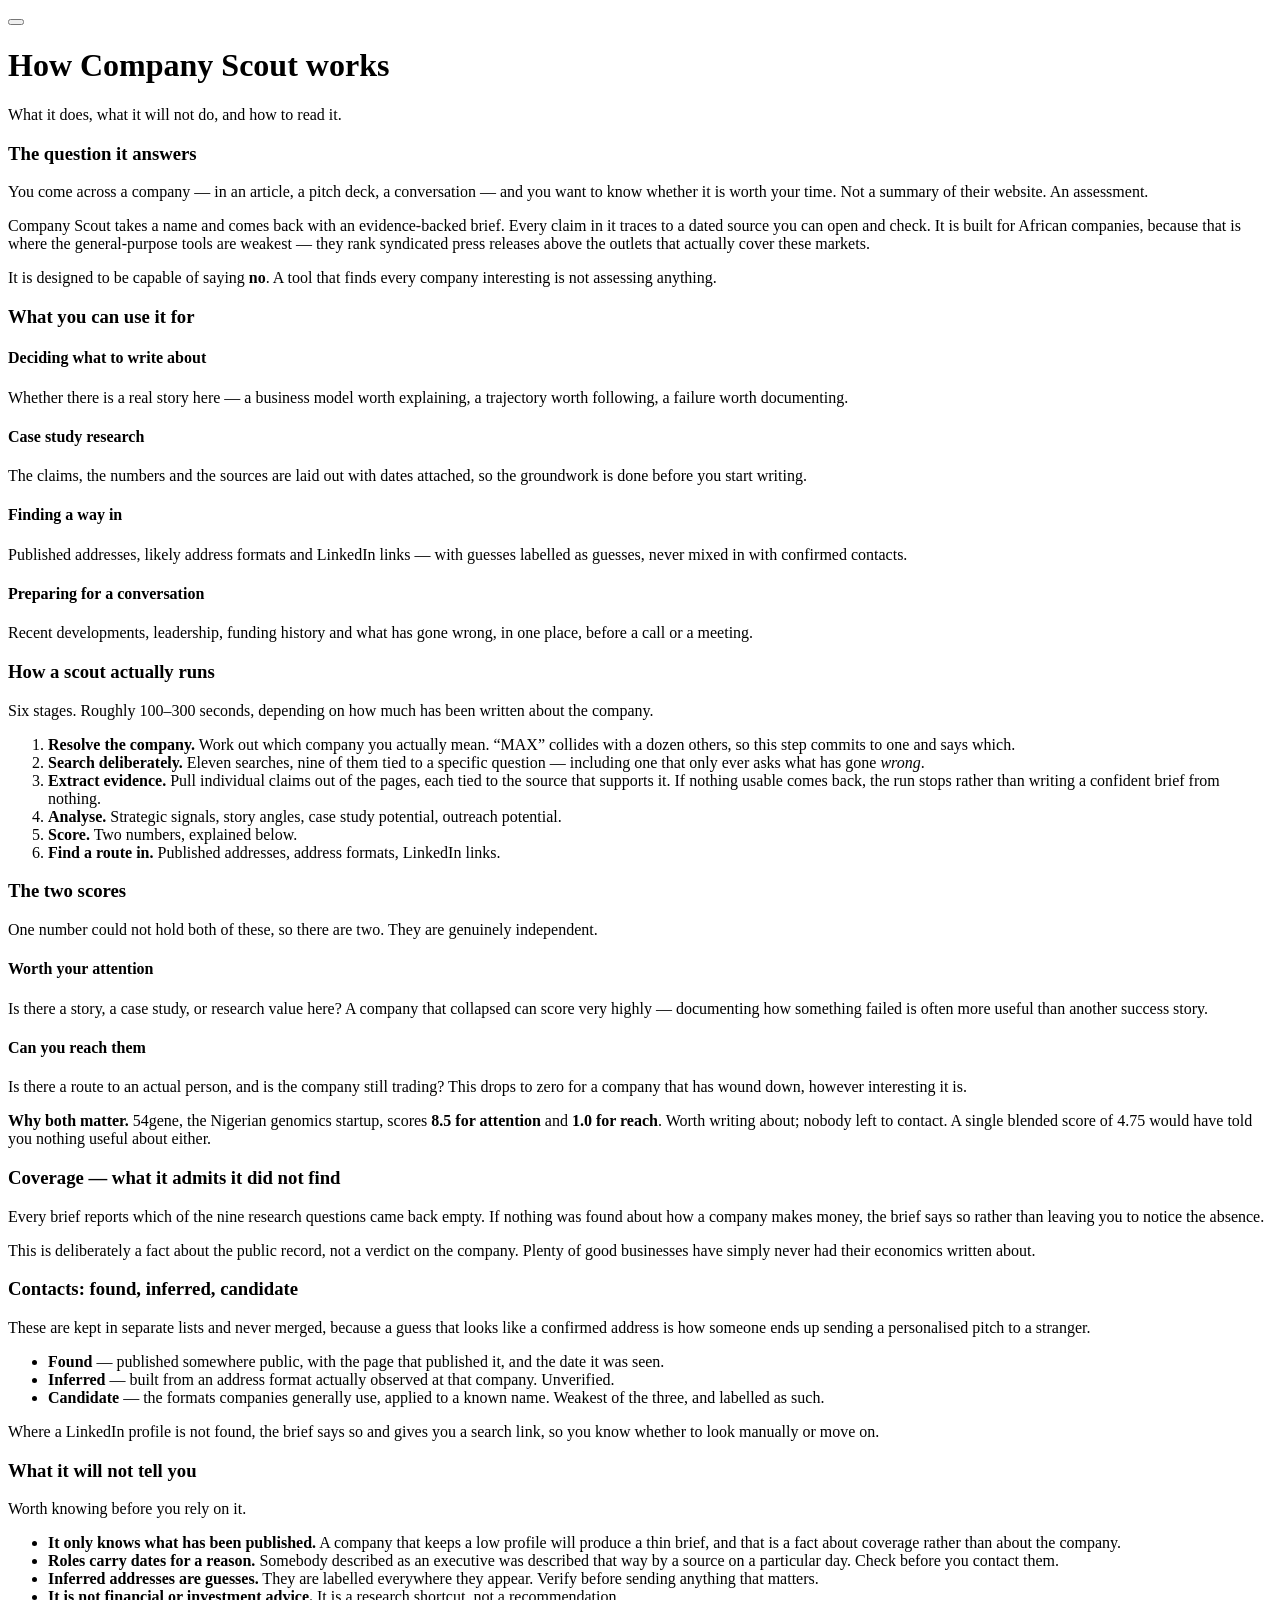
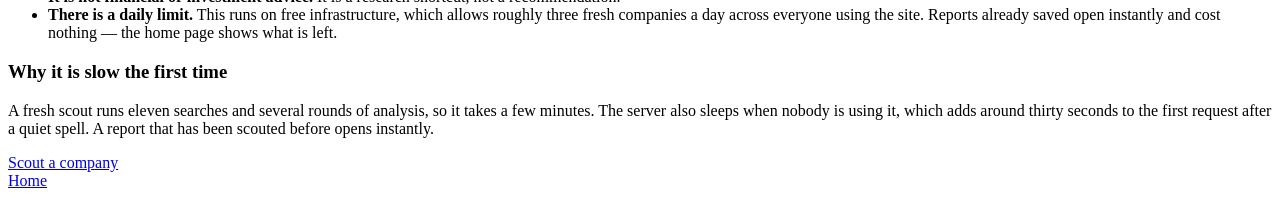
==== frontend/about.html @ 528cb08d "feat: an About page, and a label that stopped being ambiguous 'How the product works' is one of the " ====
<!DOCTYPE html>
<html lang="en">
<head>
    <meta charset="UTF-8">
    <meta name="viewport" content="width=device-width, initial-scale=1.0">
    <title>How Company Scout works</title>
    <meta name="description" content="What Company Scout does, how it researches a company, how to read its scores, and what it cannot tell you.">
    <link rel="icon" href="/static/favicon.svg" type="image/svg+xml">

    <meta property="og:type" content="website">
    <meta property="og:site_name" content="Company Scout">
    <meta property="og:title" content="How Company Scout works">
    <meta property="og:description" content="What Company Scout does, how it researches a company, and what it cannot tell you.">
    <meta property="og:image" content="https://scout.yeboah.works/static/og-image.png">
    <meta property="og:url" content="https://scout.yeboah.works/about">

    <link rel="stylesheet" href="/static/styles.css">
    <script>
        // Applied before first paint so the page never flashes the wrong theme.
        try {
            var saved = localStorage.getItem('scout-theme');
            if (saved === 'light' || saved === 'dark') {
                document.documentElement.setAttribute('data-theme', saved);
            }
        } catch (e) {}
    </script>
</head>
<body>
    <div id="app">
        <header class="header">
            <button
                id="theme-toggle"
                class="theme-toggle"
                type="button"
                title="Switch between light and dark"
                aria-label="Switch between light and dark"
            ></button>
            <h1 class="logo">How Company Scout works</h1>
            <p class="tagline">What it does, what it will not do, and how to read it.</p>
        </header>

        <div class="prose">
            <section class="section">
                <h3>The question it answers</h3>
                <p>
                    You come across a company &mdash; in an article, a pitch deck, a
                    conversation &mdash; and you want to know whether it is worth
                    your time. Not a summary of their website. An assessment.
                </p>
                <p>
                    Company Scout takes a name and comes back with an
                    evidence-backed brief. Every claim in it traces to a dated
                    source you can open and check. It is built for African
                    companies, because that is where the general-purpose tools
                    are weakest &mdash; they rank syndicated press releases above
                    the outlets that actually cover these markets.
                </p>
                <p>
                    It is designed to be capable of saying <strong>no</strong>.
                    A tool that finds every company interesting is not
                    assessing anything.
                </p>
            </section>

            <section class="section">
                <h3>What you can use it for</h3>
                <div class="use-grid">
                    <div class="use-card">
                        <h4>Deciding what to write about</h4>
                        <p>
                            Whether there is a real story here &mdash; a business
                            model worth explaining, a trajectory worth following,
                            a failure worth documenting.
                        </p>
                    </div>
                    <div class="use-card">
                        <h4>Case study research</h4>
                        <p>
                            The claims, the numbers and the sources are laid out
                            with dates attached, so the groundwork is done before
                            you start writing.
                        </p>
                    </div>
                    <div class="use-card">
                        <h4>Finding a way in</h4>
                        <p>
                            Published addresses, likely address formats and
                            LinkedIn links &mdash; with guesses labelled as guesses,
                            never mixed in with confirmed contacts.
                        </p>
                    </div>
                    <div class="use-card">
                        <h4>Preparing for a conversation</h4>
                        <p>
                            Recent developments, leadership, funding history and
                            what has gone wrong, in one place, before a call or a
                            meeting.
                        </p>
                    </div>
                </div>
            </section>

            <section class="section">
                <h3>How a scout actually runs</h3>
                <p class="section-subtitle">
                    Six stages. Roughly 100&ndash;300 seconds, depending on how much
                    has been written about the company.
                </p>
                <ol class="steps-list">
                    <li>
                        <strong>Resolve the company.</strong> Work out which
                        company you actually mean. &ldquo;MAX&rdquo; collides with a
                        dozen others, so this step commits to one and says which.
                    </li>
                    <li>
                        <strong>Search deliberately.</strong> Eleven searches,
                        nine of them tied to a specific question &mdash; including
                        one that only ever asks what has gone <em>wrong</em>.
                    </li>
                    <li>
                        <strong>Extract evidence.</strong> Pull individual claims
                        out of the pages, each tied to the source that supports
                        it. If nothing usable comes back, the run stops rather
                        than writing a confident brief from nothing.
                    </li>
                    <li>
                        <strong>Analyse.</strong> Strategic signals, story angles,
                        case study potential, outreach potential.
                    </li>
                    <li>
                        <strong>Score.</strong> Two numbers, explained below.
                    </li>
                    <li>
                        <strong>Find a route in.</strong> Published addresses,
                        address formats, LinkedIn links.
                    </li>
                </ol>
            </section>

            <section class="section">
                <h3>The two scores</h3>
                <p>
                    One number could not hold both of these, so there are two.
                    They are genuinely independent.
                </p>
                <div class="score-explain">
                    <div class="score-explain-card">
                        <h4>Worth your attention</h4>
                        <p>
                            Is there a story, a case study, or research value
                            here? A company that collapsed can score very highly
                            &mdash; documenting how something failed is often more
                            useful than another success story.
                        </p>
                    </div>
                    <div class="score-explain-card">
                        <h4>Can you reach them</h4>
                        <p>
                            Is there a route to an actual person, and is the
                            company still trading? This drops to zero for a
                            company that has wound down, however interesting it
                            is.
                        </p>
                    </div>
                </div>
                <p class="callout">
                    <strong>Why both matter.</strong> 54gene, the Nigerian
                    genomics startup, scores <strong>8.5 for attention</strong> and
                    <strong>1.0 for reach</strong>. Worth writing about; nobody
                    left to contact. A single blended score of 4.75 would have
                    told you nothing useful about either.
                </p>
            </section>

            <section class="section">
                <h3>Coverage &mdash; what it admits it did not find</h3>
                <p>
                    Every brief reports which of the nine research questions came
                    back empty. If nothing was found about how a company makes
                    money, the brief says so rather than leaving you to notice
                    the absence.
                </p>
                <p>
                    This is deliberately a fact about the public record, not a
                    verdict on the company. Plenty of good businesses have simply
                    never had their economics written about.
                </p>
            </section>

            <section class="section">
                <h3>Contacts: found, inferred, candidate</h3>
                <p>
                    These are kept in separate lists and never merged, because a
                    guess that looks like a confirmed address is how someone ends
                    up sending a personalised pitch to a stranger.
                </p>
                <ul class="tier-list">
                    <li>
                        <strong>Found</strong> &mdash; published somewhere public,
                        with the page that published it, and the date it was seen.
                    </li>
                    <li>
                        <strong>Inferred</strong> &mdash; built from an address
                        format actually observed at that company. Unverified.
                    </li>
                    <li>
                        <strong>Candidate</strong> &mdash; the formats companies
                        generally use, applied to a known name. Weakest of the
                        three, and labelled as such.
                    </li>
                </ul>
                <p>
                    Where a LinkedIn profile is not found, the brief says so and
                    gives you a search link, so you know whether to look manually
                    or move on.
                </p>
            </section>

            <section class="section">
                <h3>What it will not tell you</h3>
                <p class="section-subtitle">
                    Worth knowing before you rely on it.
                </p>
                <ul class="limits-list">
                    <li>
                        <strong>It only knows what has been published.</strong> A
                        company that keeps a low profile will produce a thin
                        brief, and that is a fact about coverage rather than
                        about the company.
                    </li>
                    <li>
                        <strong>Roles carry dates for a reason.</strong> Somebody
                        described as an executive was described that way by a
                        source on a particular day. Check before you contact them.
                    </li>
                    <li>
                        <strong>Inferred addresses are guesses.</strong> They are
                        labelled everywhere they appear. Verify before sending
                        anything that matters.
                    </li>
                    <li>
                        <strong>It is not financial or investment advice.</strong>
                        It is a research shortcut, not a recommendation.
                    </li>
                    <li>
                        <strong>There is a daily limit.</strong> This runs on free
                        infrastructure, which allows roughly three fresh companies
                        a day across everyone using the site. Reports already
                        saved open instantly and cost nothing &mdash; the home page
                        shows what is left.
                    </li>
                </ul>
            </section>

            <section class="section">
                <h3>Why it is slow the first time</h3>
                <p>
                    A fresh scout runs eleven searches and several rounds of
                    analysis, so it takes a few minutes. The server also sleeps
                    when nobody is using it, which adds around thirty seconds to
                    the first request after a quiet spell. A report that has been
                    scouted before opens instantly.
                </p>
            </section>

            <div class="about-actions">
                <a class="scout-btn about-cta" href="/">Scout a company</a>
            </div>
        </div>
    </div>

    <footer class="site-footer">
        <a class="footer-link" href="/">Home</a>
    </footer>

    <script src="/static/js/core.js"></script>
    <script src="/static/js/theme.js"></script>
</body>
</html>
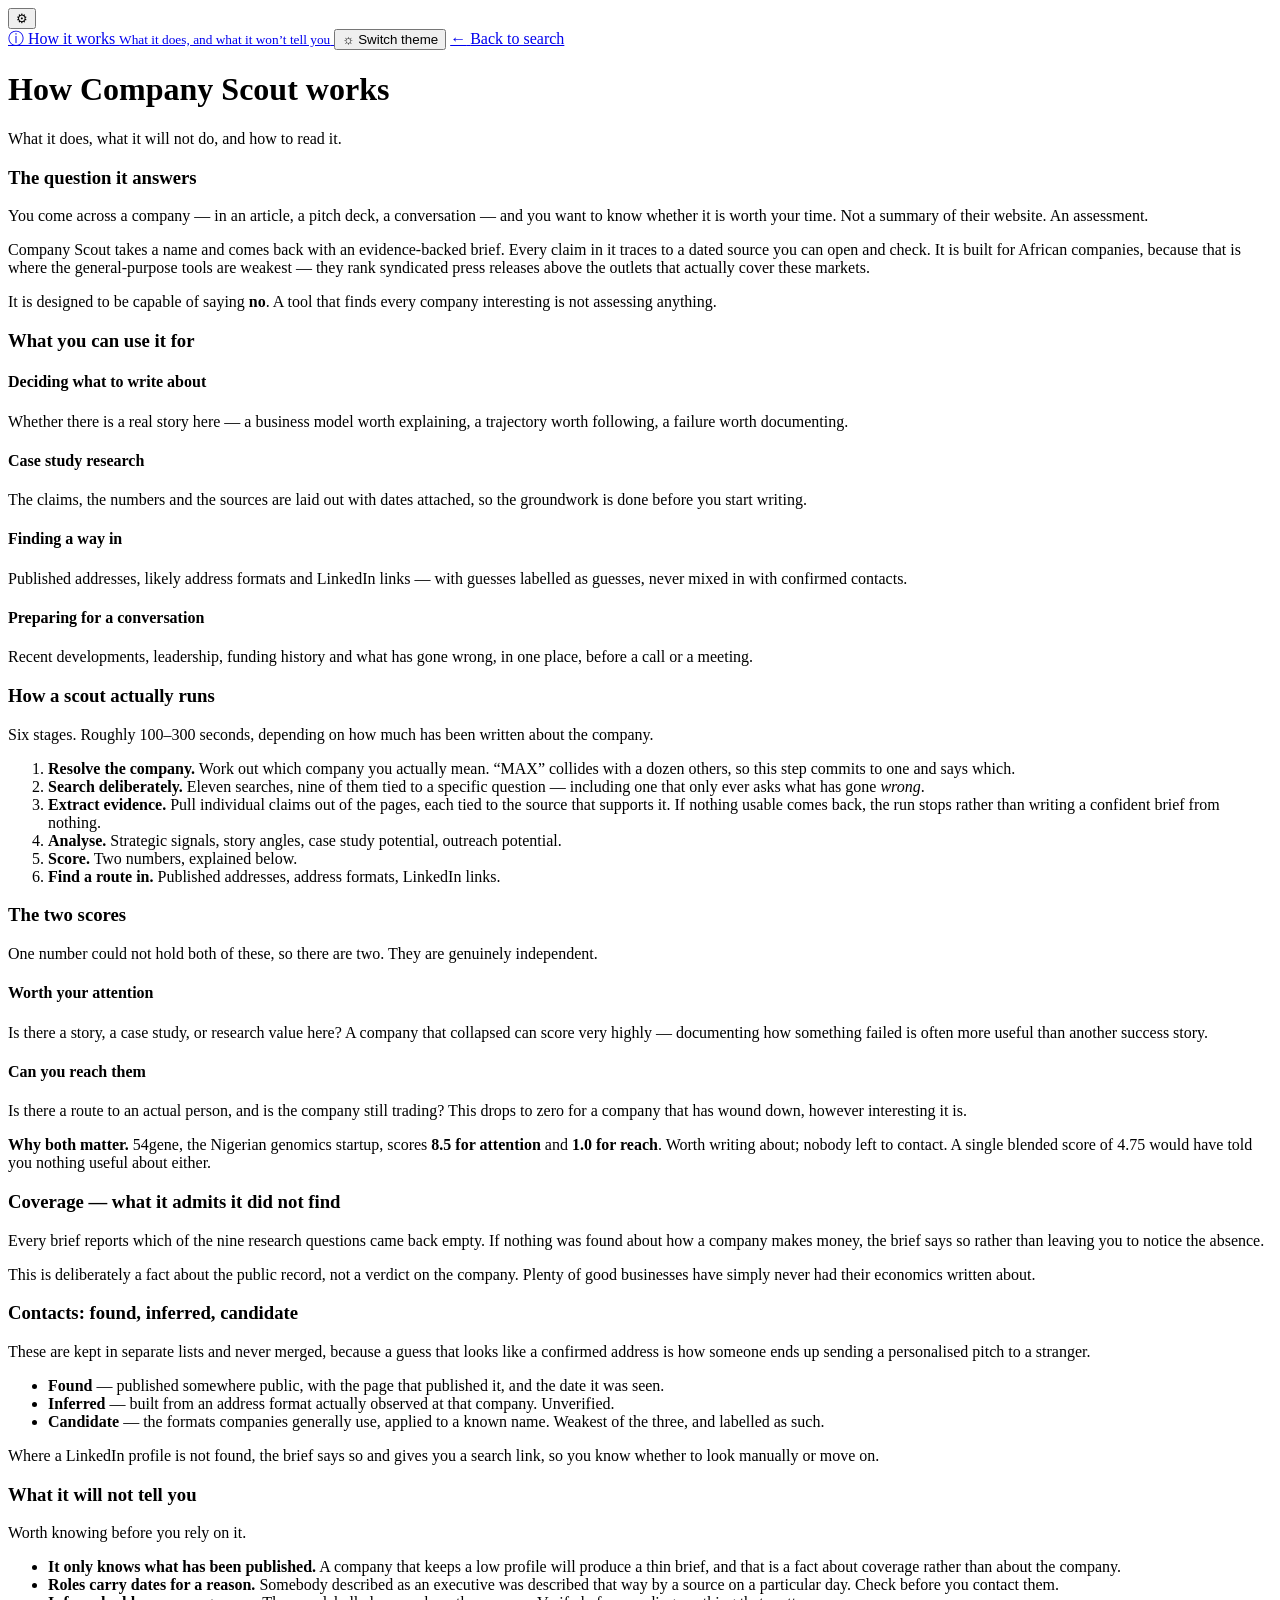
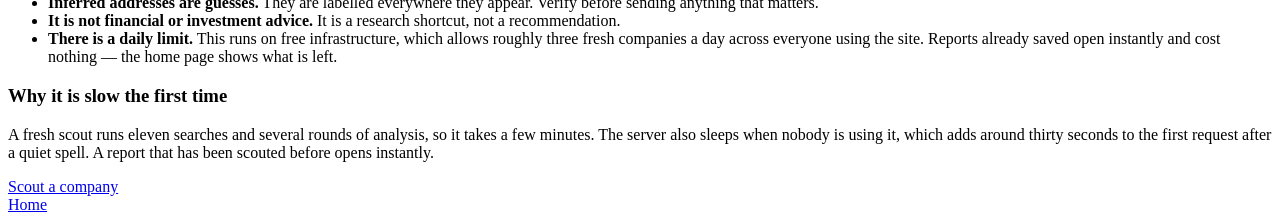
==== commit d67a50d6: "design: rebuild the palette around the ABS and UM6P brand colours Africa Business School, UM6P. Two " ====
--- a/frontend/about.html
+++ b/frontend/about.html
@@ -28,13 +28,34 @@
 <body>
     <div id="app">
         <header class="header">
-            <button
-                id="theme-toggle"
-                class="theme-toggle"
-                type="button"
-                title="Switch between light and dark"
-                aria-label="Switch between light and dark"
-            ></button>
+            <div class="header-actions">
+                <button
+                    id="options-toggle"
+                    class="options-toggle"
+                    type="button"
+                    title="Options"
+                    aria-label="Options"
+                    aria-haspopup="true"
+                    aria-expanded="false"
+                >&#9881;</button>
+                <div id="options-menu" class="options-menu hidden" role="menu">
+                    <a class="options-item" role="menuitem" href="/about">
+                        <span class="options-icon">&#9432;</span>
+                        <span>
+                            How it works
+                            <small>What it does, and what it won&rsquo;t tell you</small>
+                        </span>
+                    </a>
+                    <button class="options-item" role="menuitem" type="button" id="menu-theme">
+                        <span class="options-icon">&#9788;</span>
+                        <span id="menu-theme-label">Switch theme</span>
+                    </button>
+                    <a class="options-item" role="menuitem" href="/">
+                        <span class="options-icon">&#8592;</span>
+                        <span>Back to search</span>
+                    </a>
+                </div>
+            </div>
             <h1 class="logo">How Company Scout works</h1>
             <p class="tagline">What it does, what it will not do, and how to read it.</p>
         </header>
@@ -275,5 +296,6 @@
 
     <script src="/static/js/core.js"></script>
     <script src="/static/js/theme.js"></script>
+    <script src="/static/js/menu.js"></script>
 </body>
 </html>
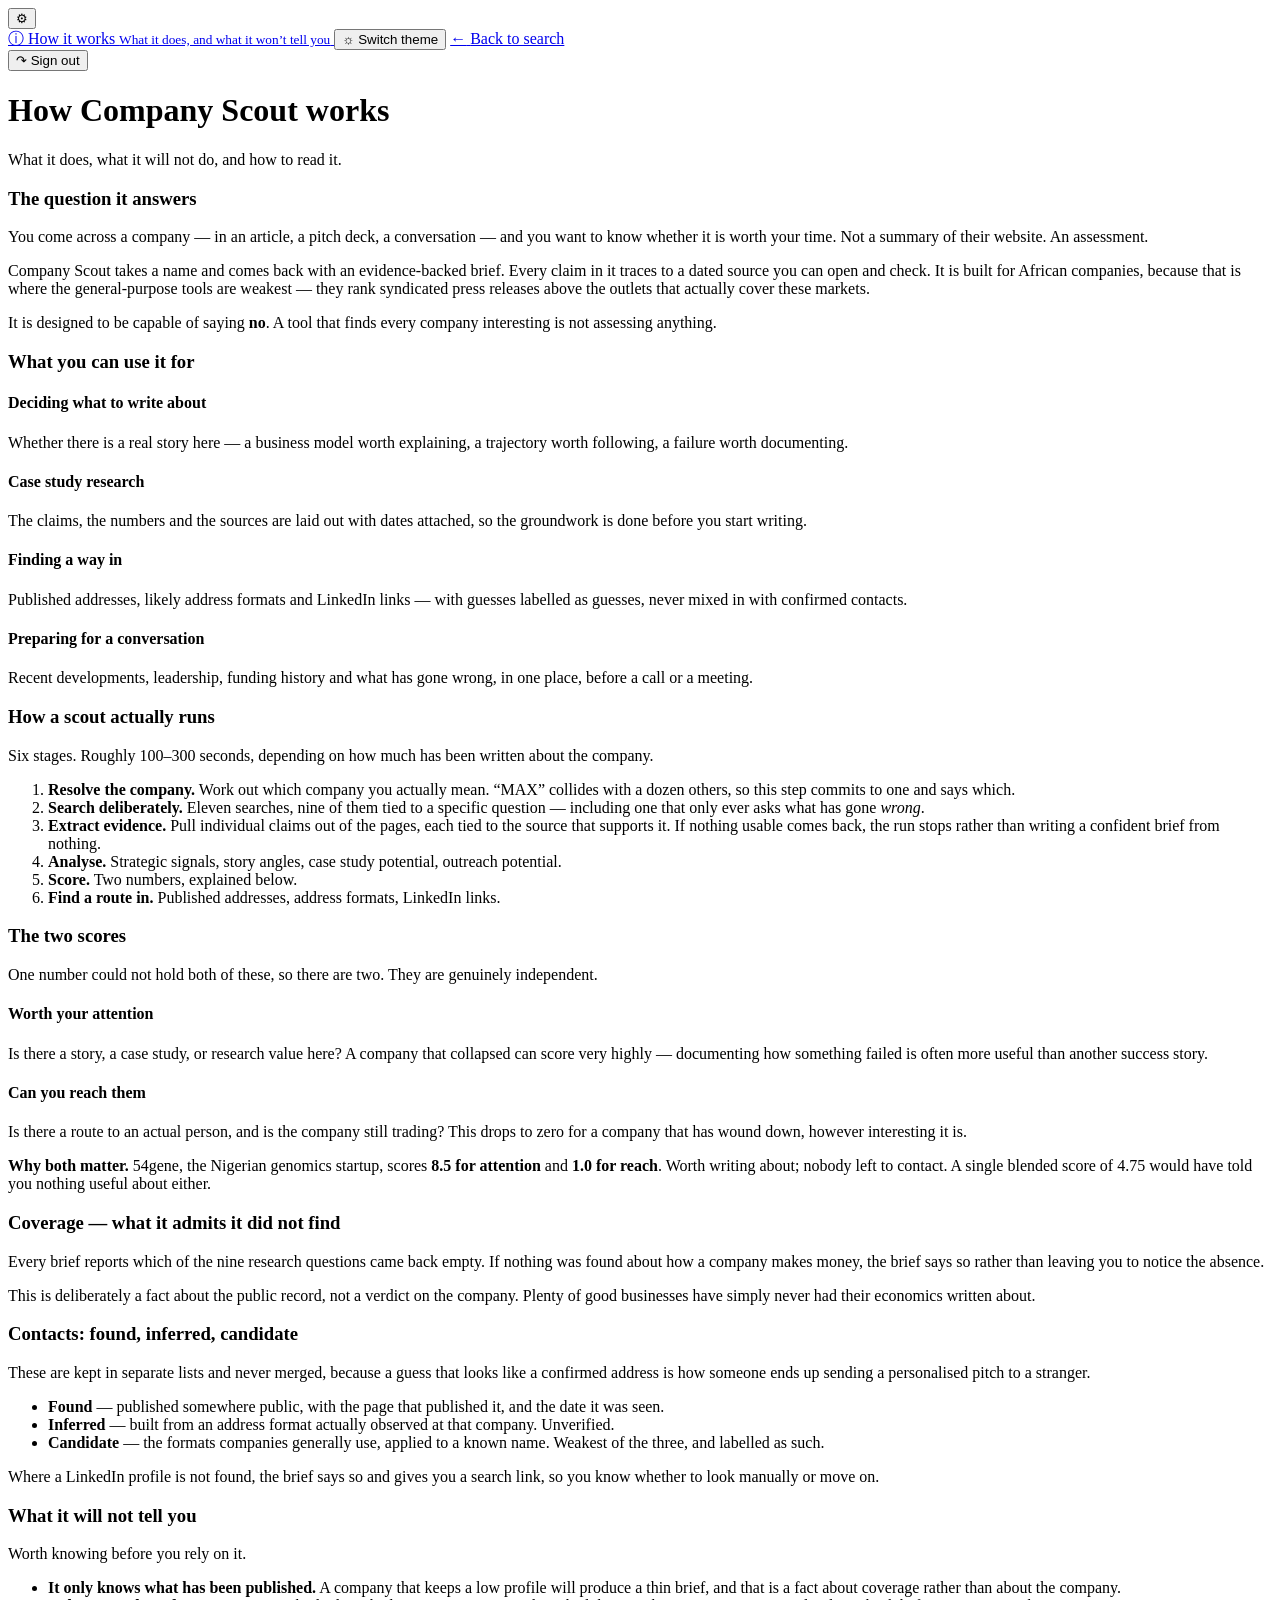
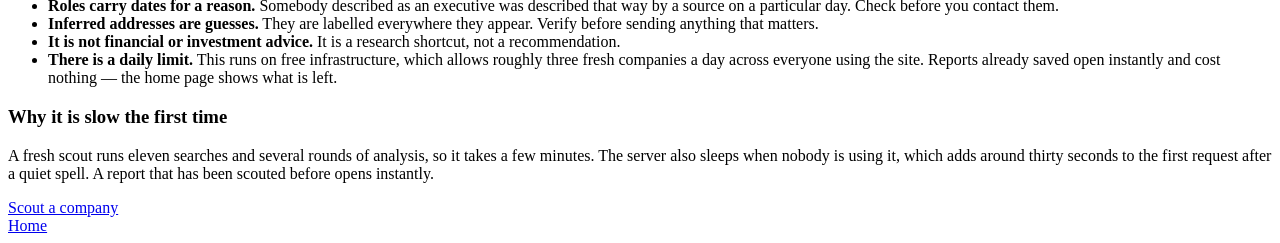
==== commit 013052ec: "feat: the Modernist system with a dark ground, a database, and a front door Three things, and they s" ====
--- a/frontend/about.html
+++ b/frontend/about.html
@@ -54,6 +54,12 @@
                         <span class="options-icon">&#8592;</span>
                         <span>Back to search</span>
                     </a>
+                    <form method="post" action="/logout" class="options-signout">
+                        <button class="options-item" role="menuitem" type="submit">
+                            <span class="options-icon">&#8631;</span>
+                            <span>Sign out</span>
+                        </button>
+                    </form>
                 </div>
             </div>
             <h1 class="logo">How Company Scout works</h1>
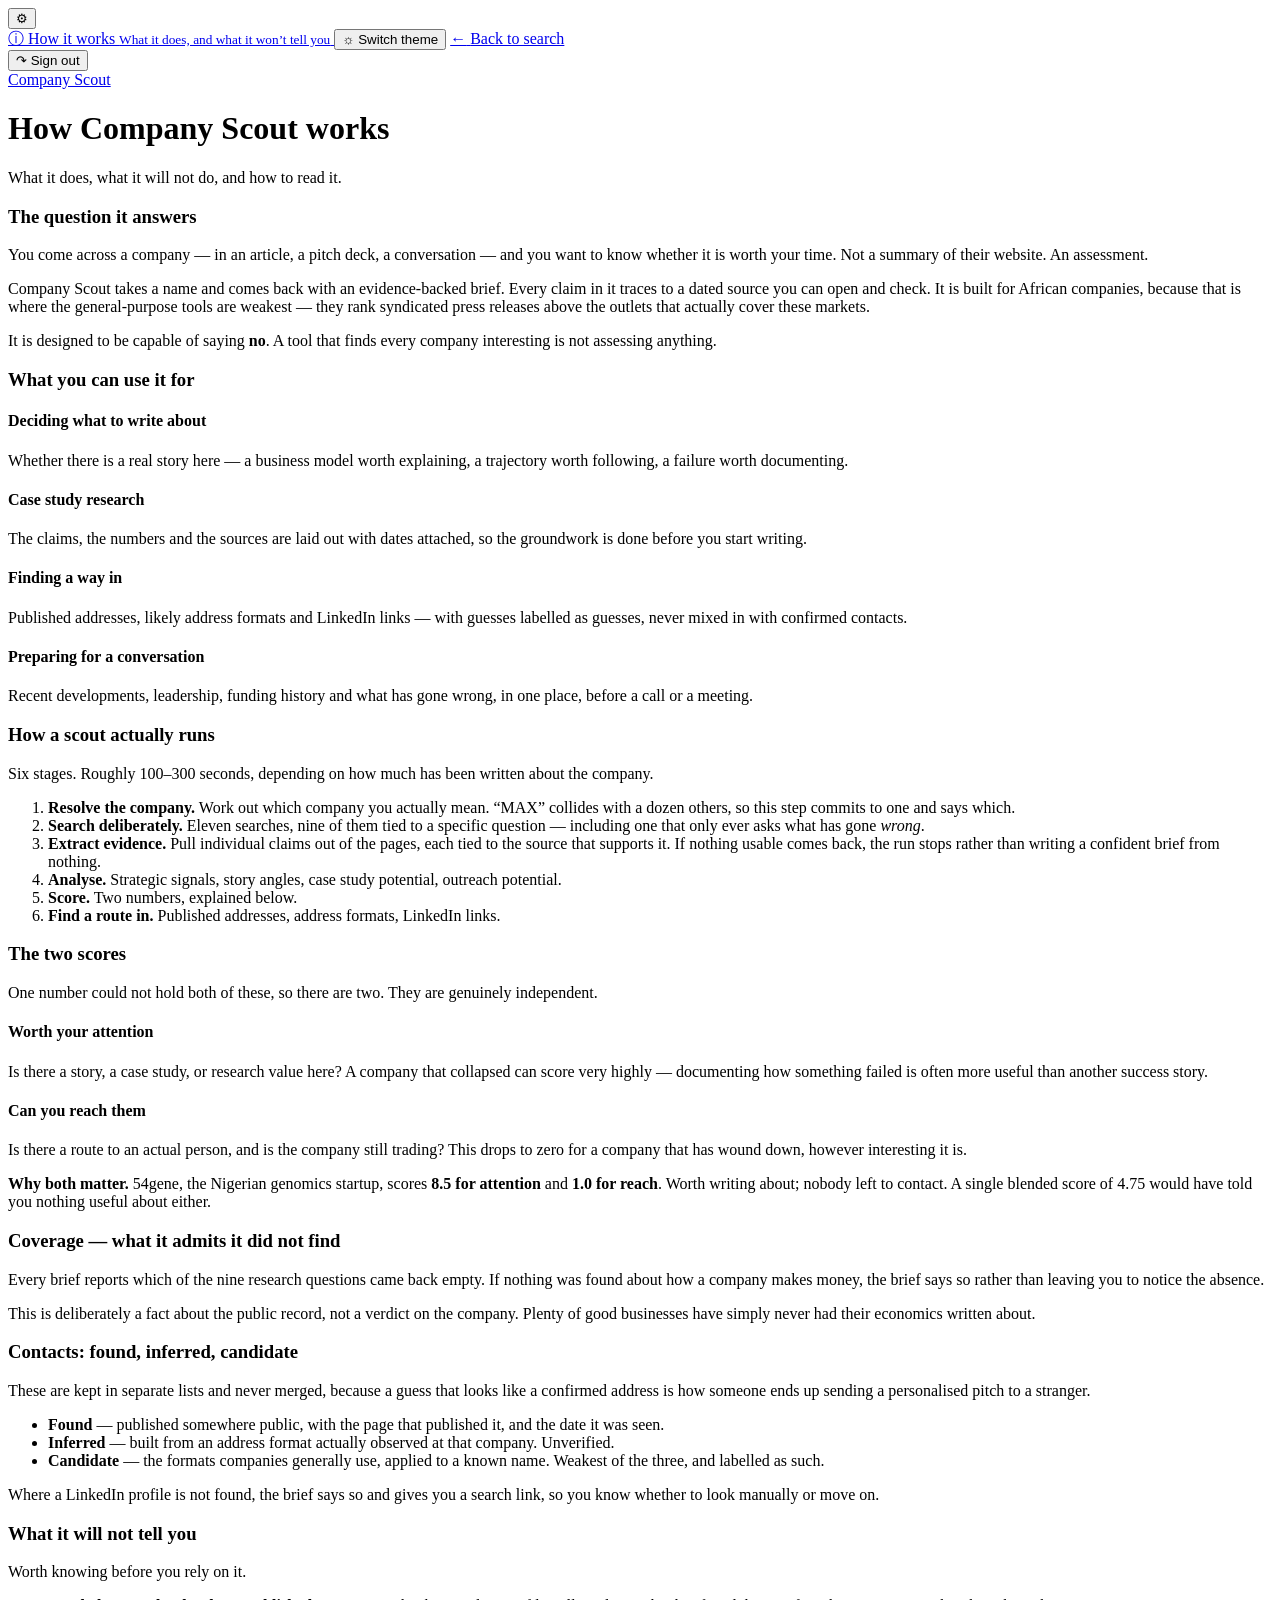
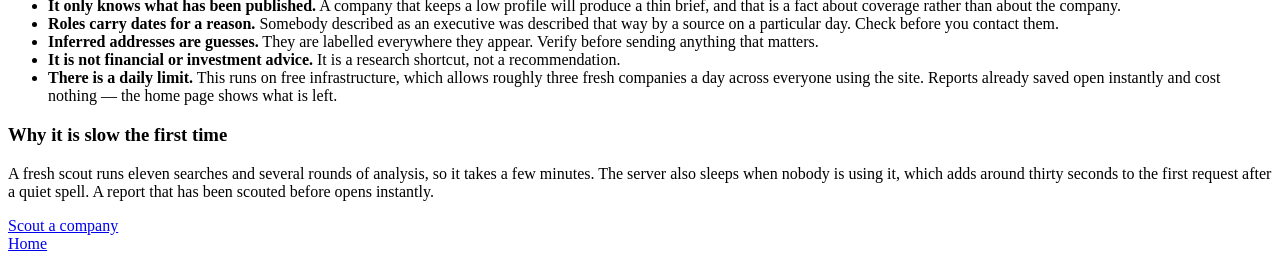
==== commit 0a0b8277: "feat: a clickable logo on every page, real accounts, and a white ground The logo. Every page now car" ====
--- a/frontend/about.html
+++ b/frontend/about.html
@@ -62,6 +62,11 @@
                     </form>
                 </div>
             </div>
+            <a class="brand brand-compact" href="/">
+                <span class="brand-mark brand-mark-red"></span>
+                <span class="brand-mark brand-mark-amber"></span>
+                <span class="brand-name">Company Scout</span>
+            </a>
             <h1 class="logo">How Company Scout works</h1>
             <p class="tagline">What it does, what it will not do, and how to read it.</p>
         </header>
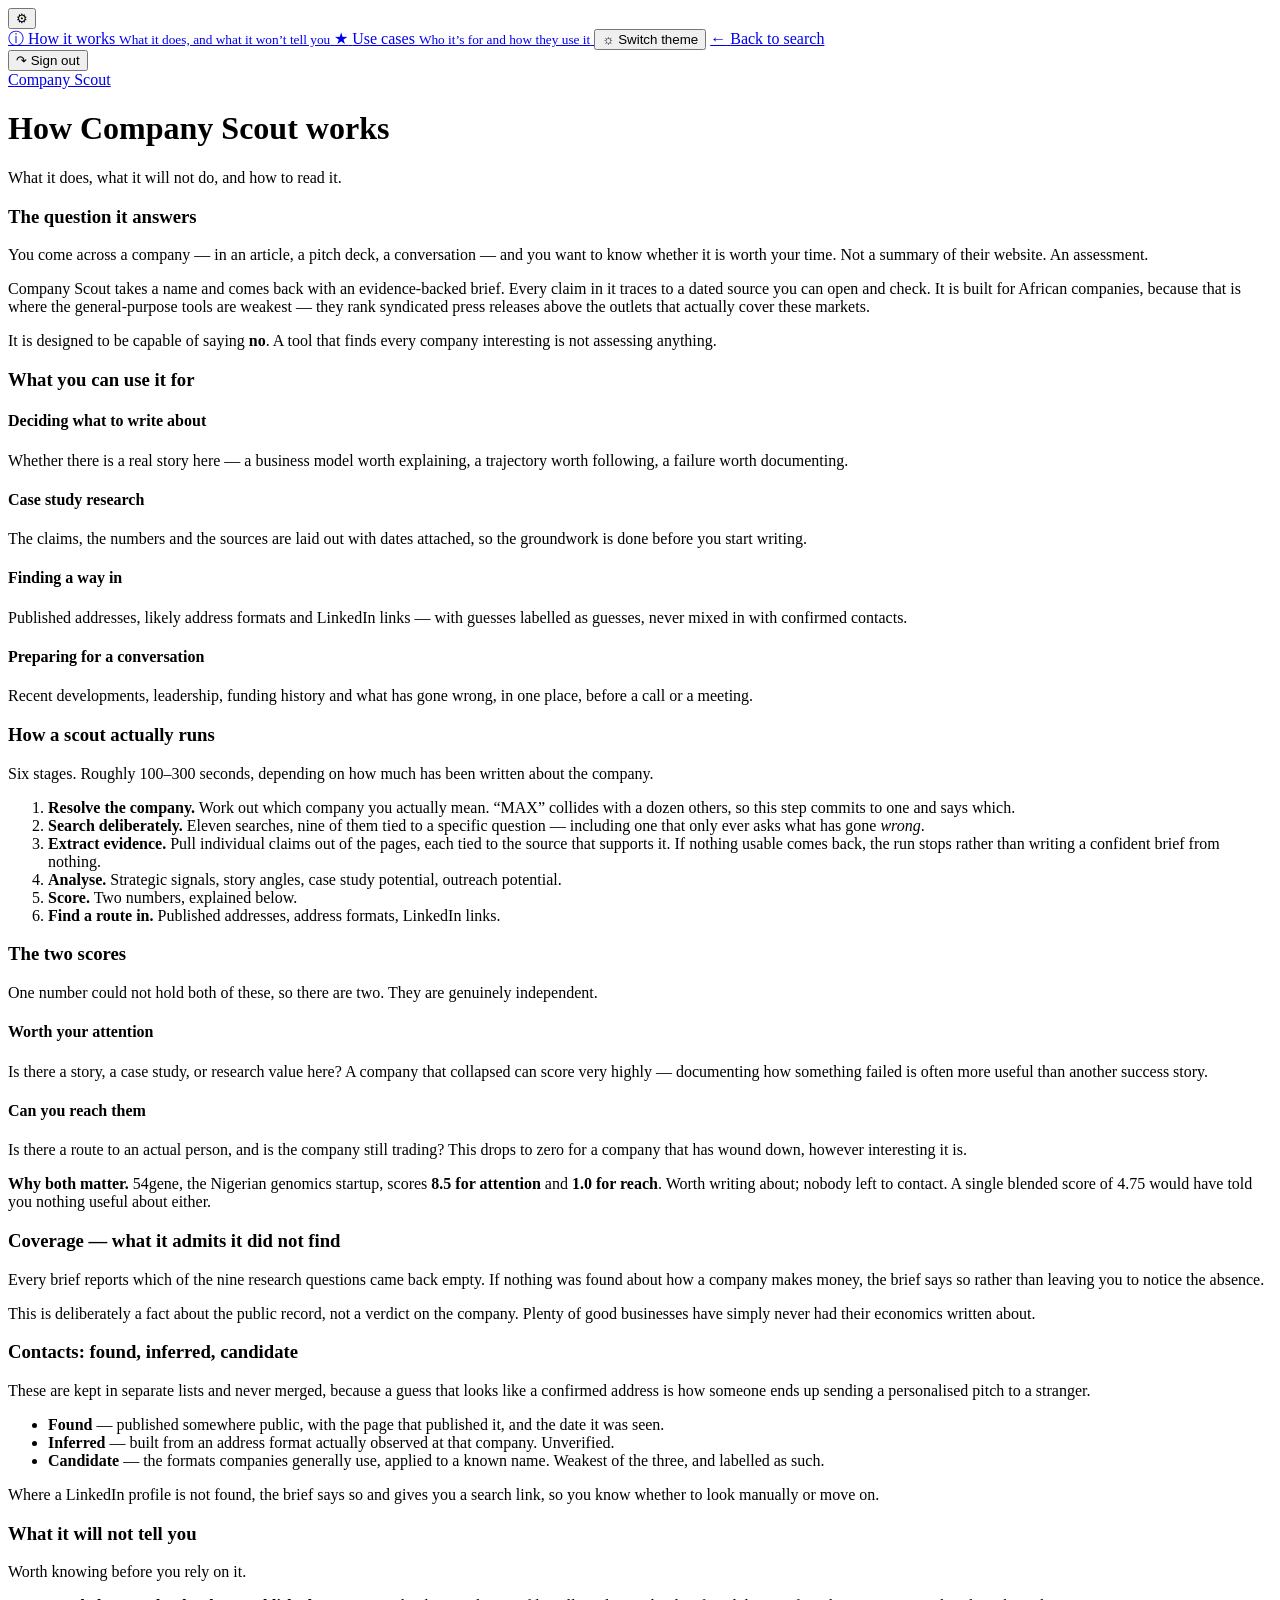
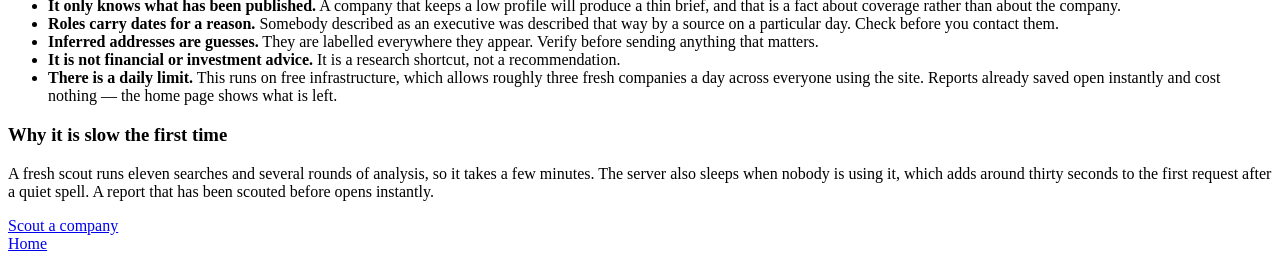
==== commit f210461e: "feat: add password reset, use cases, notes, comparison, PDF export, and URL scouting - Password rese" ====
--- a/frontend/about.html
+++ b/frontend/about.html
@@ -46,6 +46,13 @@
                             <small>What it does, and what it won&rsquo;t tell you</small>
                         </span>
                     </a>
+                    <a class="options-item" role="menuitem" href="/use-cases">
+                        <span class="options-icon">&#9733;</span>
+                        <span>
+                            Use cases
+                            <small>Who it&rsquo;s for and how they use it</small>
+                        </span>
+                    </a>
                     <button class="options-item" role="menuitem" type="button" id="menu-theme">
                         <span class="options-icon">&#9788;</span>
                         <span id="menu-theme-label">Switch theme</span>
